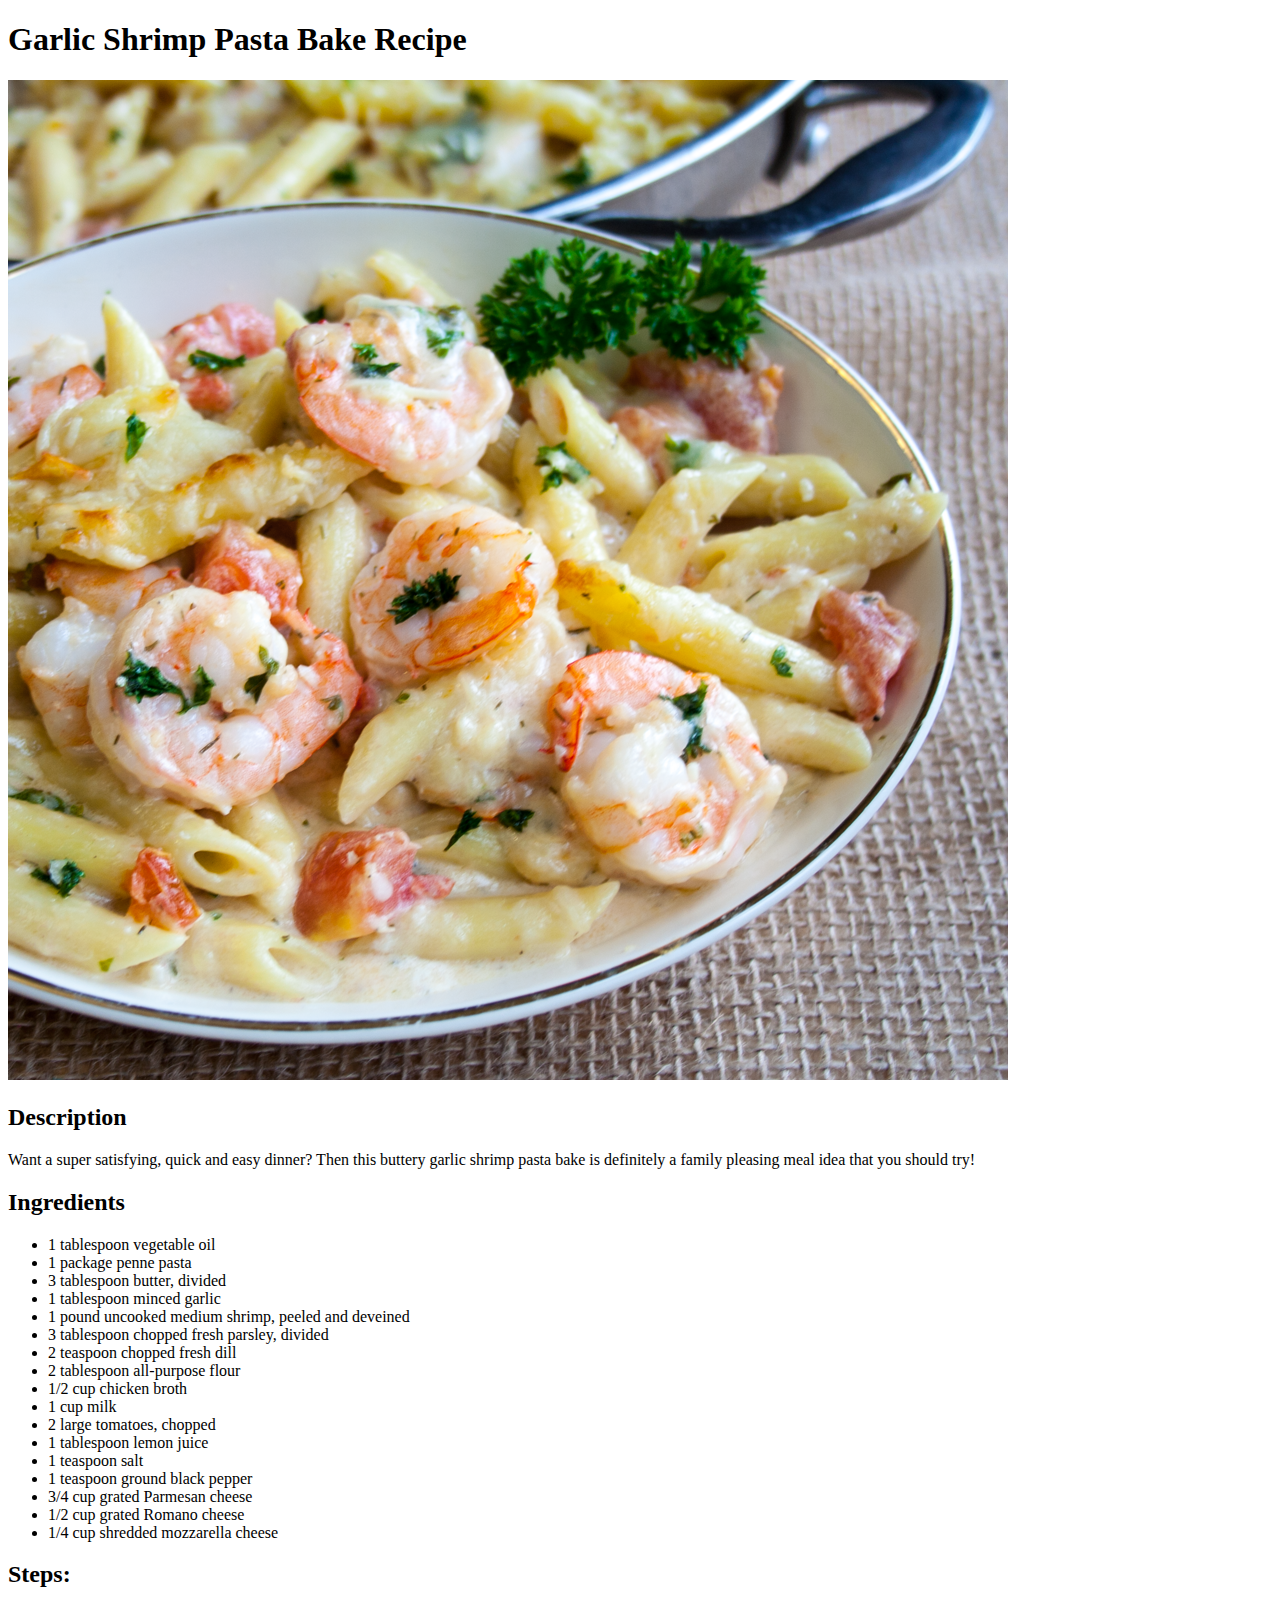
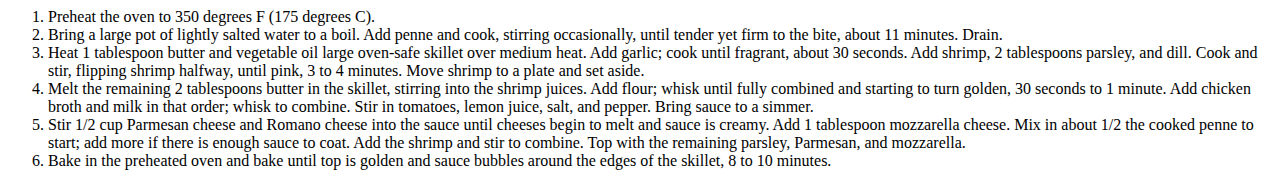
==== recipes/garlicShrimpPasta.html @ 716d6fc0 "Add garlicShrimpPasta.html into recipes folder" ====
<!DOCTYPE html>
<html lang="en">
<head>
    <meta charset="UTF-8">
    <meta http-equiv="X-UA-Compatible" content="IE=edge">
    <meta name="viewport" content="width=device-width, initial-scale=1.0">
    <title>Garlic Shrimp Pasta Bake Recipe</title>
</head>
<body>
    <h1>Garlic Shrimp Pasta Bake Recipe</h1>

    <img src="../img/shrimpPasta.jpg" alt="Picture of finished tasty Guacamole">

    <h2>Description</h2>

    <p>Want a super satisfying, quick and easy dinner? Then this buttery garlic shrimp pasta bake is definitely a family pleasing meal idea that you should try!</p>
    <h2>Ingredients</h2>
    <ul>
        <li>1 tablespoon vegetable oil</li>
        <li>1 package penne pasta</li>
        <li>3 tablespoon butter, divided</li>
        <li>1 tablespoon minced garlic</li>
        <li>1 pound uncooked medium shrimp, peeled and deveined</li>
        <li>3 tablespoon chopped fresh parsley, divided</li>
        <li>2 teaspoon chopped fresh dill</li>
        <li>2 tablespoon all-purpose flour</li>
        <li>1/2 cup chicken broth</li>
        <li>1 cup milk</li>
        <li>2 large tomatoes, chopped</li>
        <li>1 tablespoon lemon juice</li>
        <li>1 teaspoon salt</li>
        <li>1 teaspoon ground black pepper</li>
        <li>3/4 cup grated Parmesan cheese</li>
        <li>1/2 cup grated Romano cheese</li>
        <li>1/4 cup shredded mozzarella cheese</li>

    </ul>

    <h2>Steps:</h2>
    <ol>
        <li>Preheat the oven to 350 degrees F (175 degrees C).</li>
        <li>Bring a large pot of lightly salted water to a boil. Add penne and cook, stirring occasionally, until tender yet firm to the bite, about 11 minutes. Drain.</li>
        <li>Heat 1 tablespoon butter and vegetable oil large oven-safe skillet over medium heat. Add garlic; cook until fragrant, about 30 seconds. Add shrimp, 2 tablespoons parsley, and dill. Cook and stir, flipping shrimp halfway, until pink, 3 to 4 minutes. Move shrimp to a plate and set aside.</li>
        <li>Melt the remaining 2 tablespoons butter in the skillet, stirring into the shrimp juices. Add flour; whisk until fully combined and starting to turn golden, 30 seconds to 1 minute. Add chicken broth and milk in that order; whisk to combine. Stir in tomatoes, lemon juice, salt, and pepper. Bring sauce to a simmer.</li>
        <li>Stir 1/2 cup Parmesan cheese and Romano cheese into the sauce until cheeses begin to melt and sauce is creamy. Add 1 tablespoon mozzarella cheese. Mix in about 1/2 the cooked penne to start; add more if there is enough sauce to coat. Add the shrimp and stir to combine. Top with the remaining parsley, Parmesan, and mozzarella.</li>
        <li>Bake in the preheated oven and bake until top is golden and sauce bubbles around the edges of the skillet, 8 to 10 minutes.</li>
    </ol>
</body>
</html>
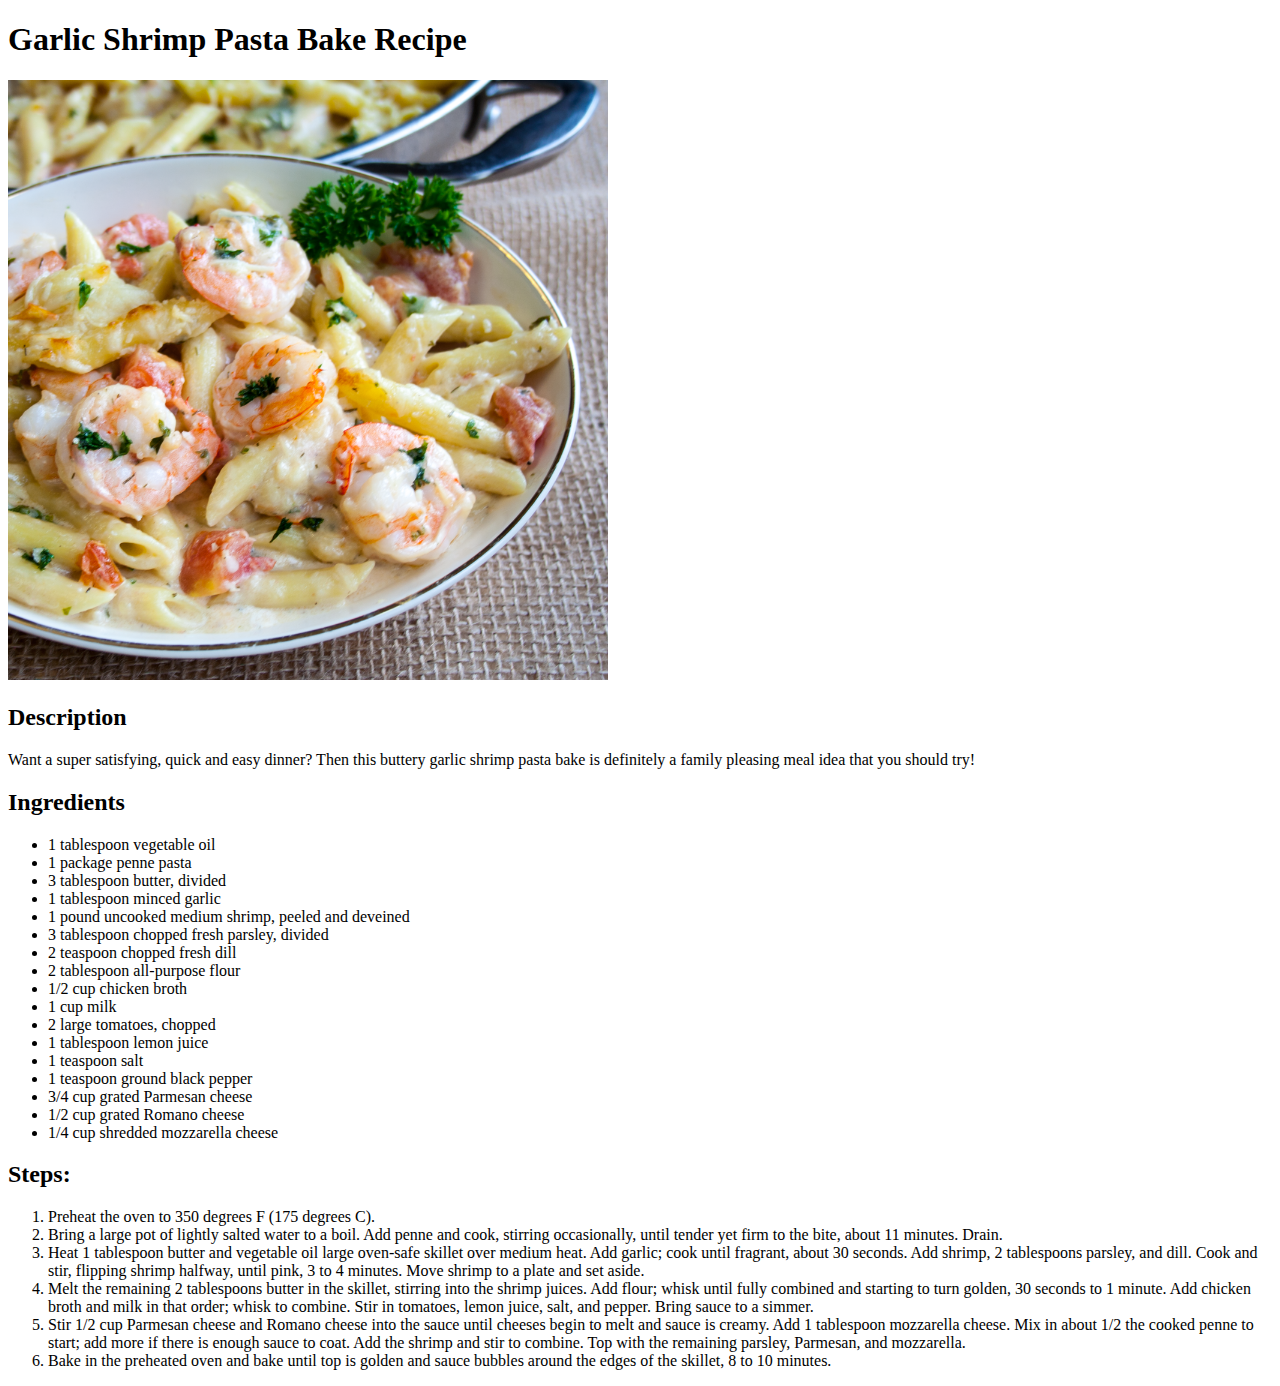
==== commit 69831be6: "Set width of the images to 600px and change alt texts" ====
--- a/recipes/garlicShrimpPasta.html
+++ b/recipes/garlicShrimpPasta.html
@@ -9,7 +9,7 @@
 <body>
     <h1>Garlic Shrimp Pasta Bake Recipe</h1>
 
-    <img src="../img/shrimpPasta.jpg" alt="Picture of finished tasty Guacamole">
+    <img src="../img/shrimpPasta.jpg" alt="Picture of finished tasty Baked Pasta with Garlic Shrimps" width="600">
 
     <h2>Description</h2>
 
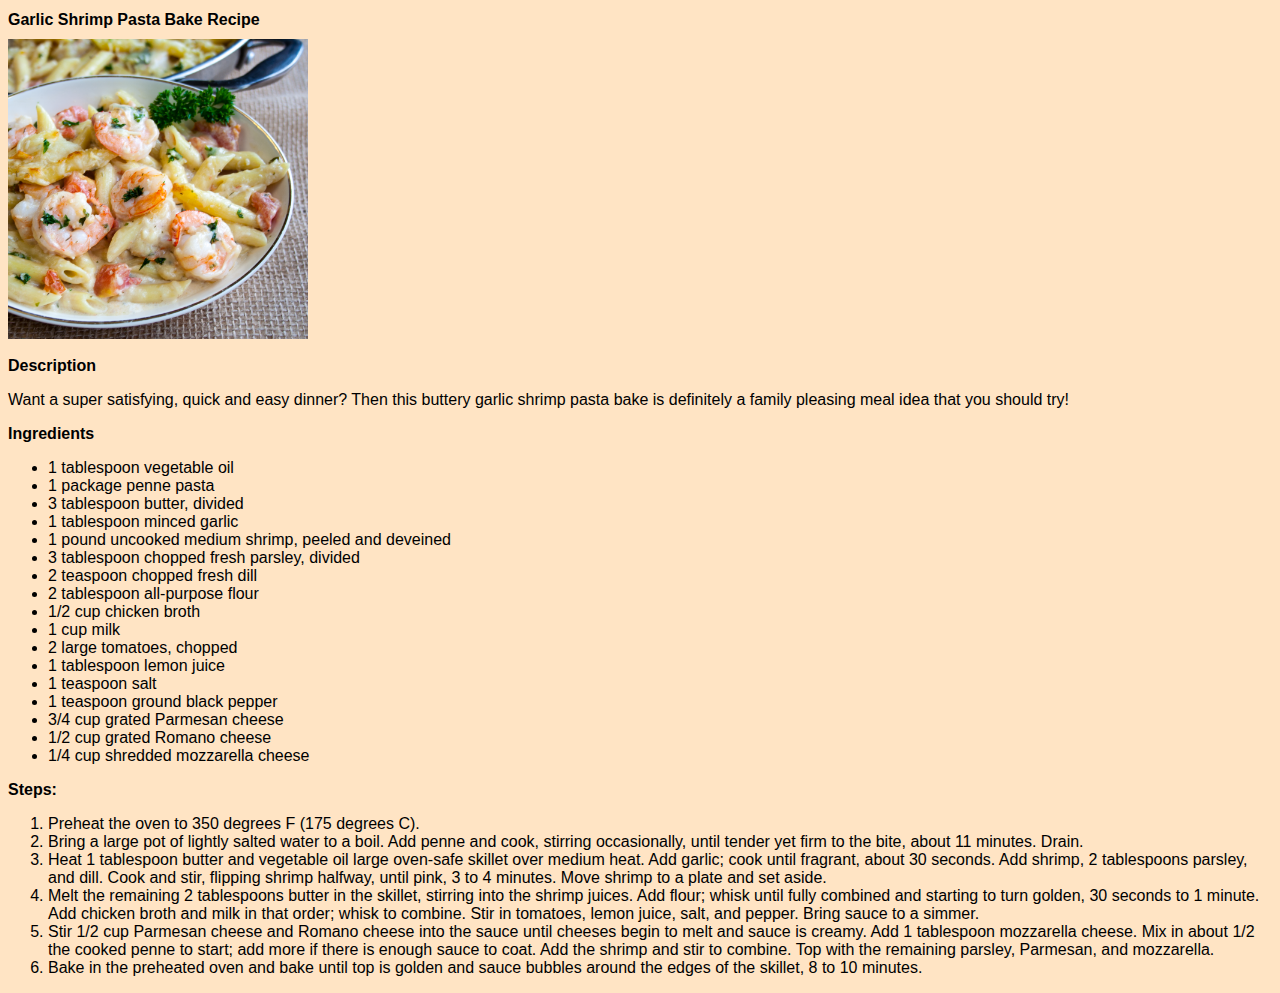
==== commit 692c4c0c: "link all html files with style.css" ====
--- a/recipes/garlicShrimpPasta.html
+++ b/recipes/garlicShrimpPasta.html
@@ -4,6 +4,7 @@
     <meta charset="UTF-8">
     <meta http-equiv="X-UA-Compatible" content="IE=edge">
     <meta name="viewport" content="width=device-width, initial-scale=1.0">
+    <link rel="stylesheet" href="../styles.css">
     <title>Garlic Shrimp Pasta Bake Recipe</title>
 </head>
 <body>
--- a/styles.css
+++ b/styles.css
@@ -0,0 +1,10 @@
+* {
+    font-family: 'Trebuchet MS', 'Lucida Sans Unicode', 'Lucida Grande', 'Lucida Sans', Arial, sans-serif;
+    font-size: 16px;
+    background-color: bisque;
+}
+
+img {
+    height: auto;
+    width: 300px;
+}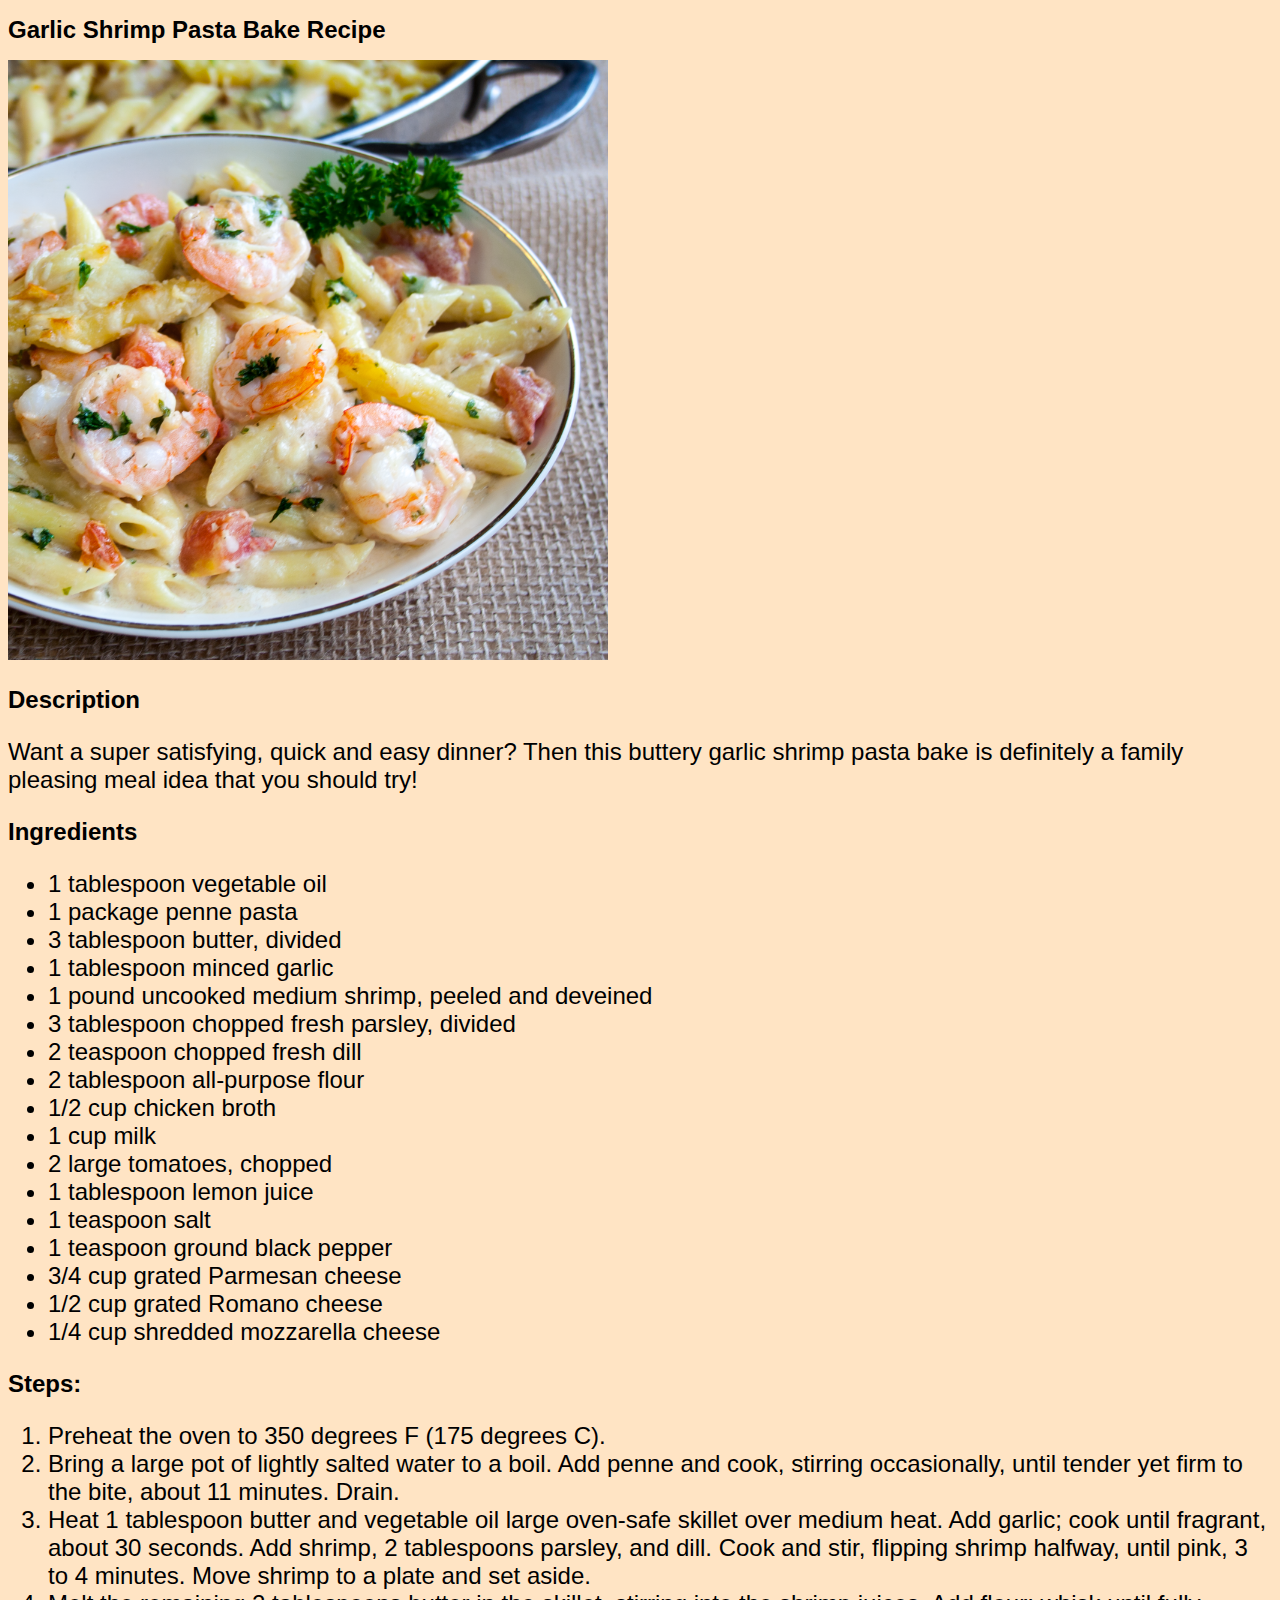
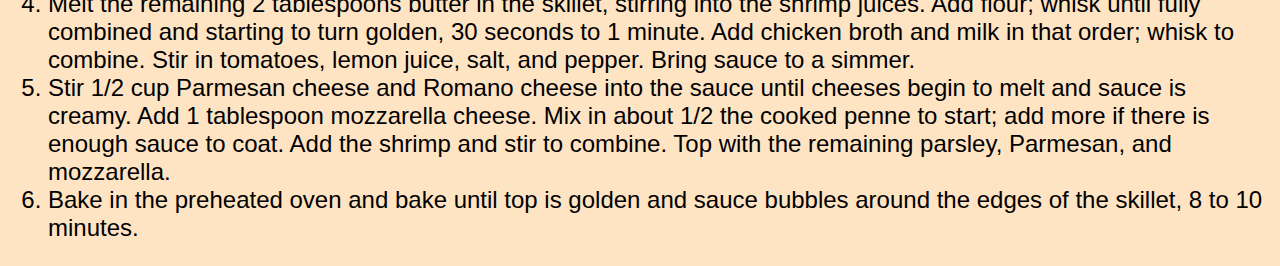
==== commit 9393fbf8: "Remove unnecessary html parameter and move it to the css" ====
--- a/recipes/garlicShrimpPasta.html
+++ b/recipes/garlicShrimpPasta.html
@@ -10,7 +10,7 @@
 <body>
     <h1>Garlic Shrimp Pasta Bake Recipe</h1>
 
-    <img src="../img/shrimpPasta.jpg" alt="Picture of finished tasty Baked Pasta with Garlic Shrimps" width="600">
+    <img src="../img/shrimpPasta.jpg" alt="Picture of finished tasty Baked Pasta with Garlic Shrimps">
 
     <h2>Description</h2>
 
--- a/styles.css
+++ b/styles.css
@@ -1,10 +1,10 @@
 * {
     font-family: 'Trebuchet MS', 'Lucida Sans Unicode', 'Lucida Grande', 'Lucida Sans', Arial, sans-serif;
-    font-size: 16px;
+    font-size: 24px;
     background-color: bisque;
 }
 
 img {
     height: auto;
-    width: 300px;
+    width: 600px;
 }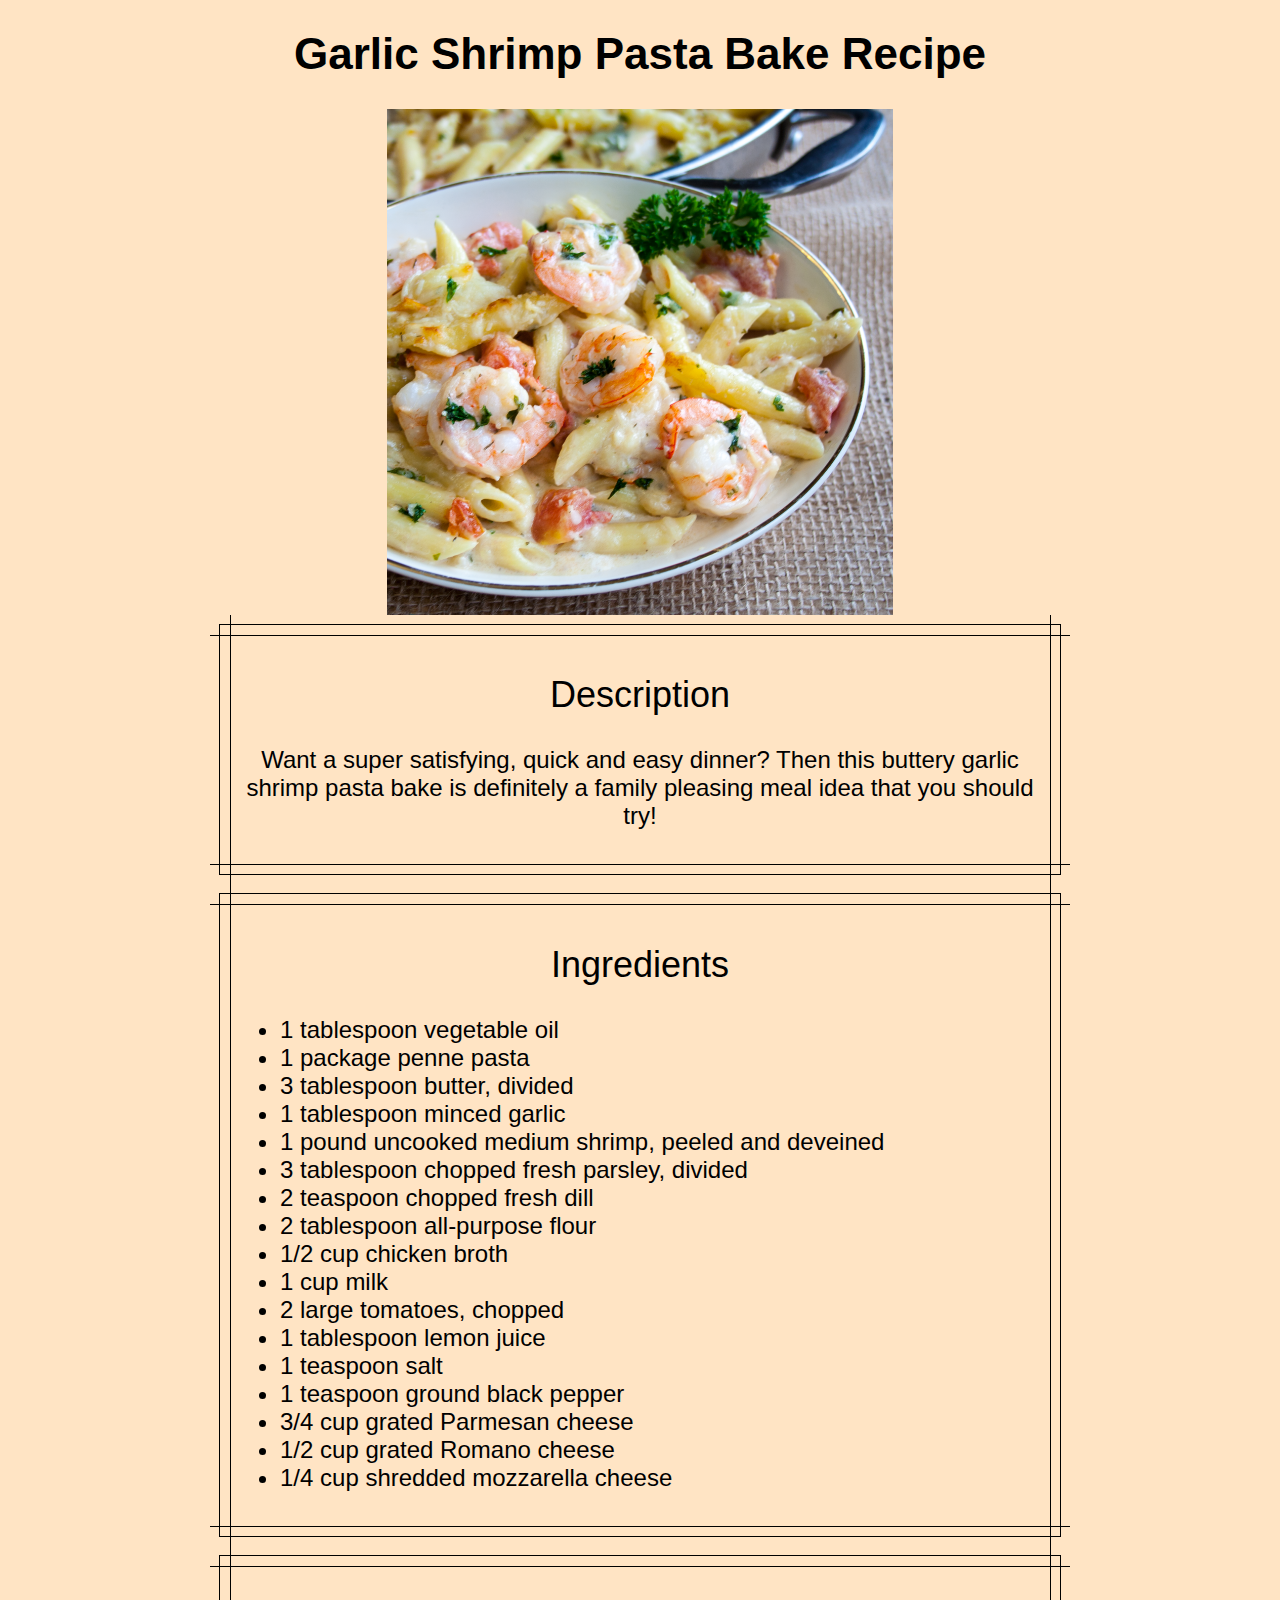
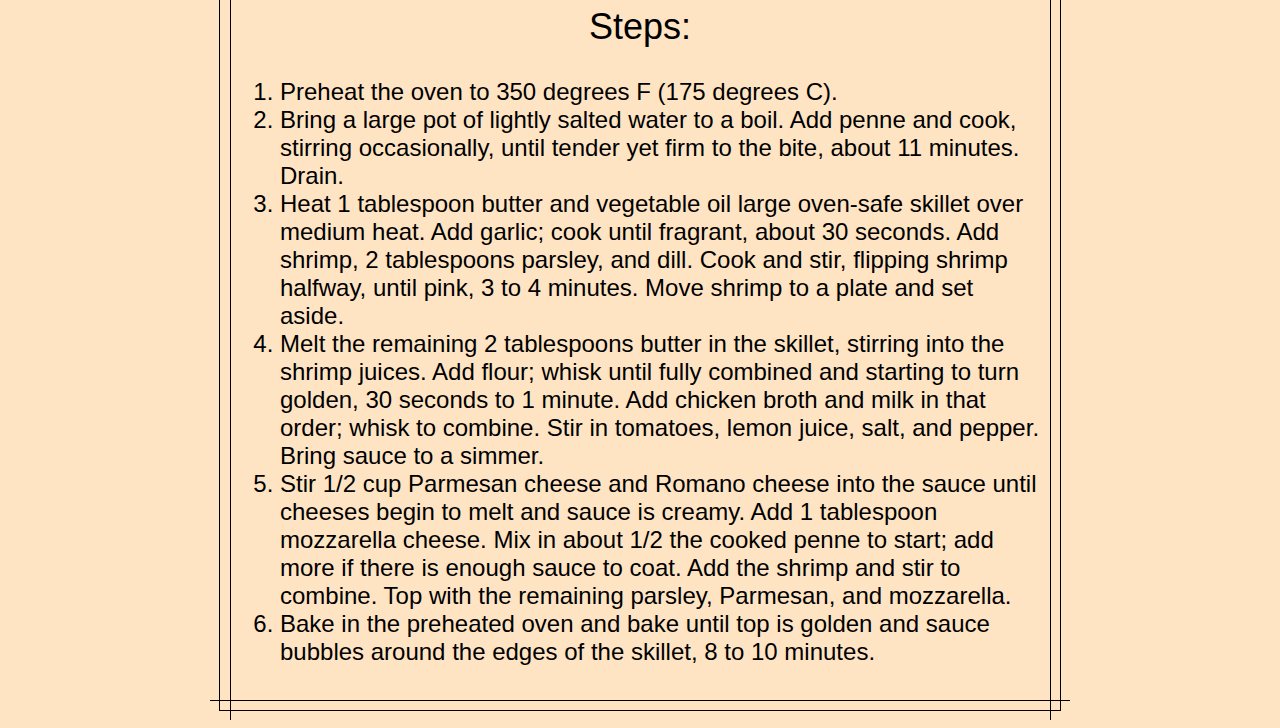
==== commit 5410b30d: "Update project about styles" ====
--- a/recipes/garlicShrimpPasta.html
+++ b/recipes/garlicShrimpPasta.html
@@ -11,12 +11,16 @@
     <h1>Garlic Shrimp Pasta Bake Recipe</h1>
 
     <img src="../img/shrimpPasta.jpg" alt="Picture of finished tasty Baked Pasta with Garlic Shrimps">
-
+    
+    <div class="description frame">
     <h2>Description</h2>
 
     <p>Want a super satisfying, quick and easy dinner? Then this buttery garlic shrimp pasta bake is definitely a family pleasing meal idea that you should try!</p>
+    </div>
+
+    <div class="ingredients frame">
     <h2>Ingredients</h2>
-    <ul>
+    <ul class="align-to-left">
         <li>1 tablespoon vegetable oil</li>
         <li>1 package penne pasta</li>
         <li>3 tablespoon butter, divided</li>
@@ -34,11 +38,12 @@
         <li>3/4 cup grated Parmesan cheese</li>
         <li>1/2 cup grated Romano cheese</li>
         <li>1/4 cup shredded mozzarella cheese</li>
+    </ul>
+    </div>
 
-    </ul>
-
+    <div class="steps frame">
     <h2>Steps:</h2>
-    <ol>
+    <ol class="align-to-left">
         <li>Preheat the oven to 350 degrees F (175 degrees C).</li>
         <li>Bring a large pot of lightly salted water to a boil. Add penne and cook, stirring occasionally, until tender yet firm to the bite, about 11 minutes. Drain.</li>
         <li>Heat 1 tablespoon butter and vegetable oil large oven-safe skillet over medium heat. Add garlic; cook until fragrant, about 30 seconds. Add shrimp, 2 tablespoons parsley, and dill. Cook and stir, flipping shrimp halfway, until pink, 3 to 4 minutes. Move shrimp to a plate and set aside.</li>
@@ -46,5 +51,6 @@
         <li>Stir 1/2 cup Parmesan cheese and Romano cheese into the sauce until cheeses begin to melt and sauce is creamy. Add 1 tablespoon mozzarella cheese. Mix in about 1/2 the cooked penne to start; add more if there is enough sauce to coat. Add the shrimp and stir to combine. Top with the remaining parsley, Parmesan, and mozzarella.</li>
         <li>Bake in the preheated oven and bake until top is golden and sauce bubbles around the edges of the skillet, 8 to 10 minutes.</li>
     </ol>
+    </div>
 </body>
 </html>--- a/styles.css
+++ b/styles.css
@@ -1,10 +1,60 @@
 * {
     font-family: 'Trebuchet MS', 'Lucida Sans Unicode', 'Lucida Grande', 'Lucida Sans', Arial, sans-serif;
     font-size: 24px;
+}
+
+body {
     background-color: bisque;
+    text-align: center;
 }
 
 img {
     height: auto;
-    width: 600px;
+   
+    display: block;
+    margin-left: auto;
+    margin-right: auto;
+    width: 40%;
+}
+
+h1 {
+    font-size: 44px;
+}
+
+h2 {
+    font-size: 36px;
+    font-weight: normal;
+}
+
+.description {
+    background-color: palegreen;
+}
+
+.ingredients {
+    background-color: palegoldenrod;
+
+}
+
+.align-to-left {
+    text-align: left;
+}
+
+.steps {
+    background-color: paleturquoise;
+}
+
+.frame {
+    --b: 10px; /* control the size */
+    padding: var(--b);
+    border: calc(2*var(--b)) solid #0000;
+    outline: 1px solid #000;
+    outline-offset: calc(-1*var(--b));
+    background: conic-gradient(from 90deg at 1px 1px,#0000 90deg,#000 0);
+}
+
+div {
+    margin: auto;
+    height: auto;
+    max-width: 800px;
+    min-width: 420px;
 }